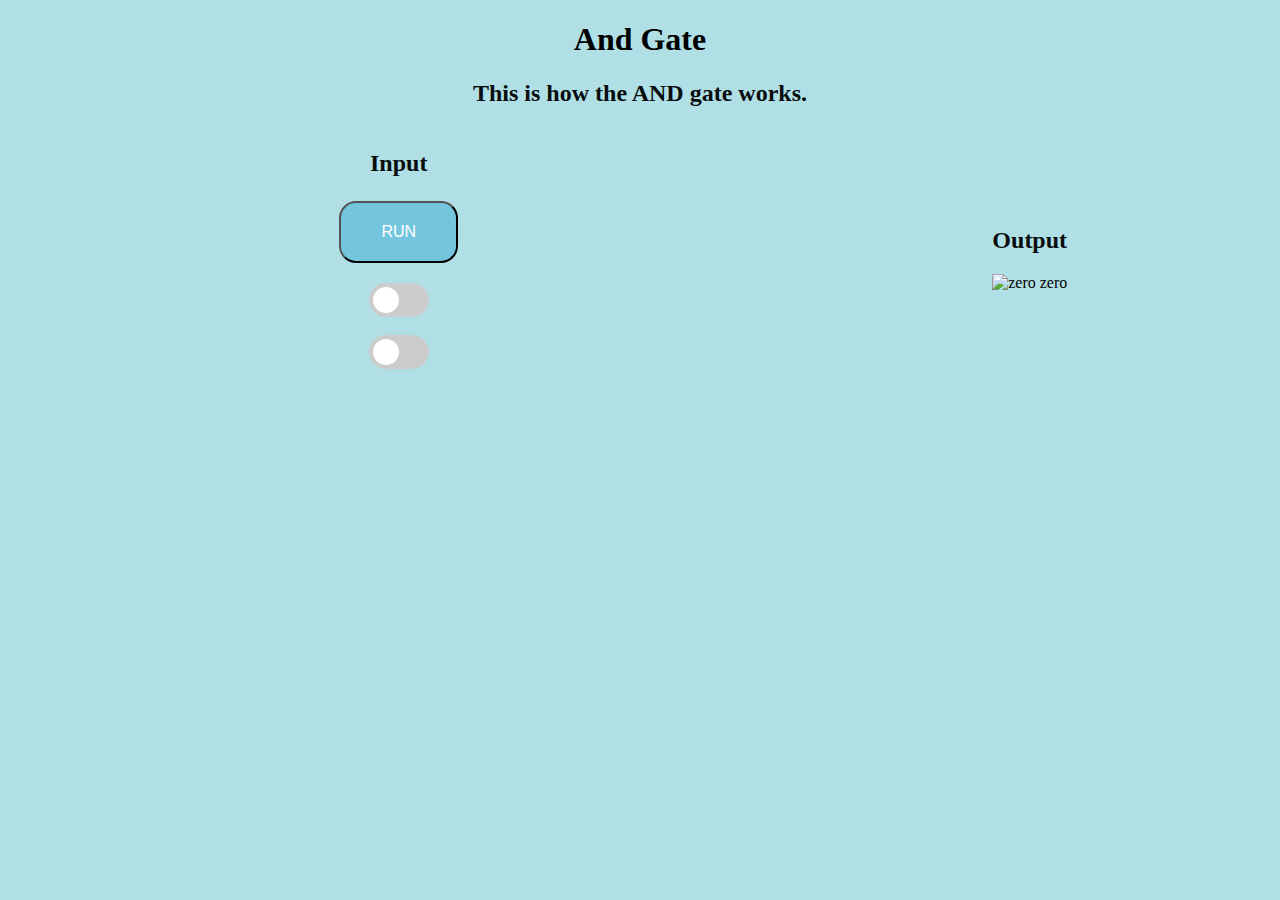
==== andGates.html @ 268c1ebc "Add files via upload" ====
<!DOCTYPE html>
<html>

<head>
<title>And Gate</title>
<link rel="stylesheet" type="text/css" href="style.css">
</head>

<h1>And Gate</h1>

<h2>This is how the AND gate works.</h2>

<table style="width:100%">	
	<tr>
<td >
	<h2 style="text-align:center;">Input</h2>
	<p style= "text-align:center;">
	
	<button  class="button" onclick="runBtn()">RUN</button>
	</p>
	
	<p style="text-align: center;">
	<label class="switch">
		<input  type="checkbox" id="box1">
		<span class="slider"></span>
	</label>
	<br>
	<br>
		<label class="switch">
		<input type="checkbox" id="box2">
		<span class="slider"></span>
	</label>
	</p>
</td>


<td><h2 style= "text-align:center;">Output</h2>
<p style="text-align:center;">

<img id="myImage" src="images/zero_zero.jpg" alt="zero zero" height= "100" >
</p>
</td>

</tr>
</table>


<script>
function runBtn()  {

	var box1 = document.getElementById("box1");
	var box2 = document.getElementById("box2");

	var state1 = box1.checked;
	var state2 = box2.checked;

	if(state1==true && state2==true) {
	var b = document.getElementById("myImage");
    b.src = "images/one_one.jpg" ;	
	}  else if (state1==false && state2 == true){
		var b = document.getElementById("myImage");
    b.src = "images/zero_one.jpg" ;	
	}   else if (state1==true && state2 == false){
		var b = document.getElementById("myImage");
    b.src = "images/one_zero.jpg" ;	
	} 
	else {
		var b = document.getElementById("myImage");
    b.src = "images/zero_zero.jpg" ;	
	}

}
</script>

</body>

</html>
---- style.css ----
body {

    background-color:powderblue;
}

h1 {
    text-align:center;
    font-family: Georgia, 'Times New Roman', Times, serif;
}

h2 {
    text-align:center;
    color: rgb(9, 13, 14)
}
.switch {
  position: relative;
  display: inline-block;
  width: 60px;
  height: 34px;
}

.switch input { 
  opacity: 0;
  width: 0;
  height: 0;
}

.slider {
  position: absolute;
  cursor: pointer;
  top: 0;
  left: 0;
  right: 0;
  bottom: 0;
  background-color: #ccc;
  -webkit-transition: .4s;
  transition: .4s;
  
  /* Add rounded corners */
  border-radius: 17px;
}

.slider:before {
  position: absolute;
  content: "";
  height: 26px;
  width: 26px;
  left: 4px;
  bottom: 4px;
  background-color: white;
  -webkit-transition: .4s;
  transition: .4s;

  /* Add rounded corners */
  border-radius: 50%;
}

input:checked + .slider {
    background-color: #2196F3;
}

input:focus + .slider {
    box-shadow: 0px 0px 1px #2196F3;
}

input:checked + .slider:before {
    -webkit-transform: translateX(26px);
    -ms-transform: translateX(26px);
    transform: translateX(26px);
}

.button {
    background-color: #74c6df; /* Green */
    border: round;
    color: white;
    padding: 20px 40px; /* Increase padding to make the button bigger */
    text-align: center;
    text-decoration: none;
    display: inline-block;
    font-size: 16px;
    margin: 4px 2px;
    cursor: pointer;
     /* Add rounded corners */
  border-radius: 17px;

}
.row{
  display: flex;
}
.column{
  flex: 50%;
}
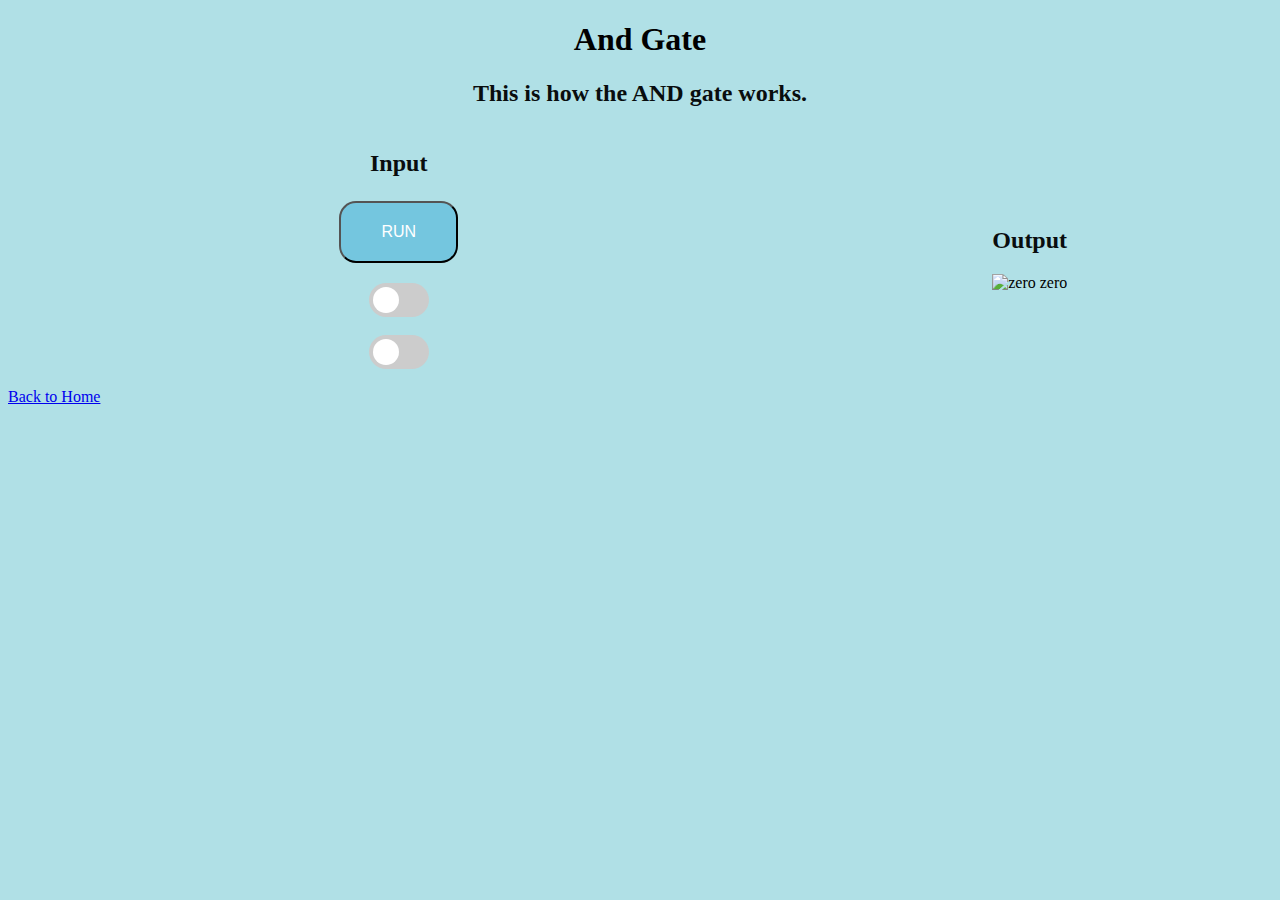
==== commit 10eb99f7: "Update andGates.html" ====
--- a/andGates.html
+++ b/andGates.html
@@ -37,7 +37,7 @@
 <td><h2 style= "text-align:center;">Output</h2>
 <p style="text-align:center;">
 
-<img id="myImage" src="images/zero_zero.jpg" alt="zero zero" height= "100" >
+<img id="myImage" src="images/zero_zero.jpeg" alt="zero zero" height= "100" >
 </p>
 </td>
 
@@ -56,22 +56,22 @@
 
 	if(state1==true && state2==true) {
 	var b = document.getElementById("myImage");
-    b.src = "images/one_one.jpg" ;	
+    b.src = "images/one_one.jpeg" ;	
 	}  else if (state1==false && state2 == true){
 		var b = document.getElementById("myImage");
-    b.src = "images/zero_one.jpg" ;	
+    b.src = "images/zero_one.jpeg" ;	
 	}   else if (state1==true && state2 == false){
 		var b = document.getElementById("myImage");
-    b.src = "images/one_zero.jpg" ;	
+    b.src = "images/one_zero.jpeg" ;	
 	} 
 	else {
 		var b = document.getElementById("myImage");
-    b.src = "images/zero_zero.jpg" ;	
+    b.src = "images/zero_zero.jpeg" ;	
 	}
 
 }
 </script>
-
+ <a href="index.html"> Back to Home </a>
 </body>
 
 </html>
